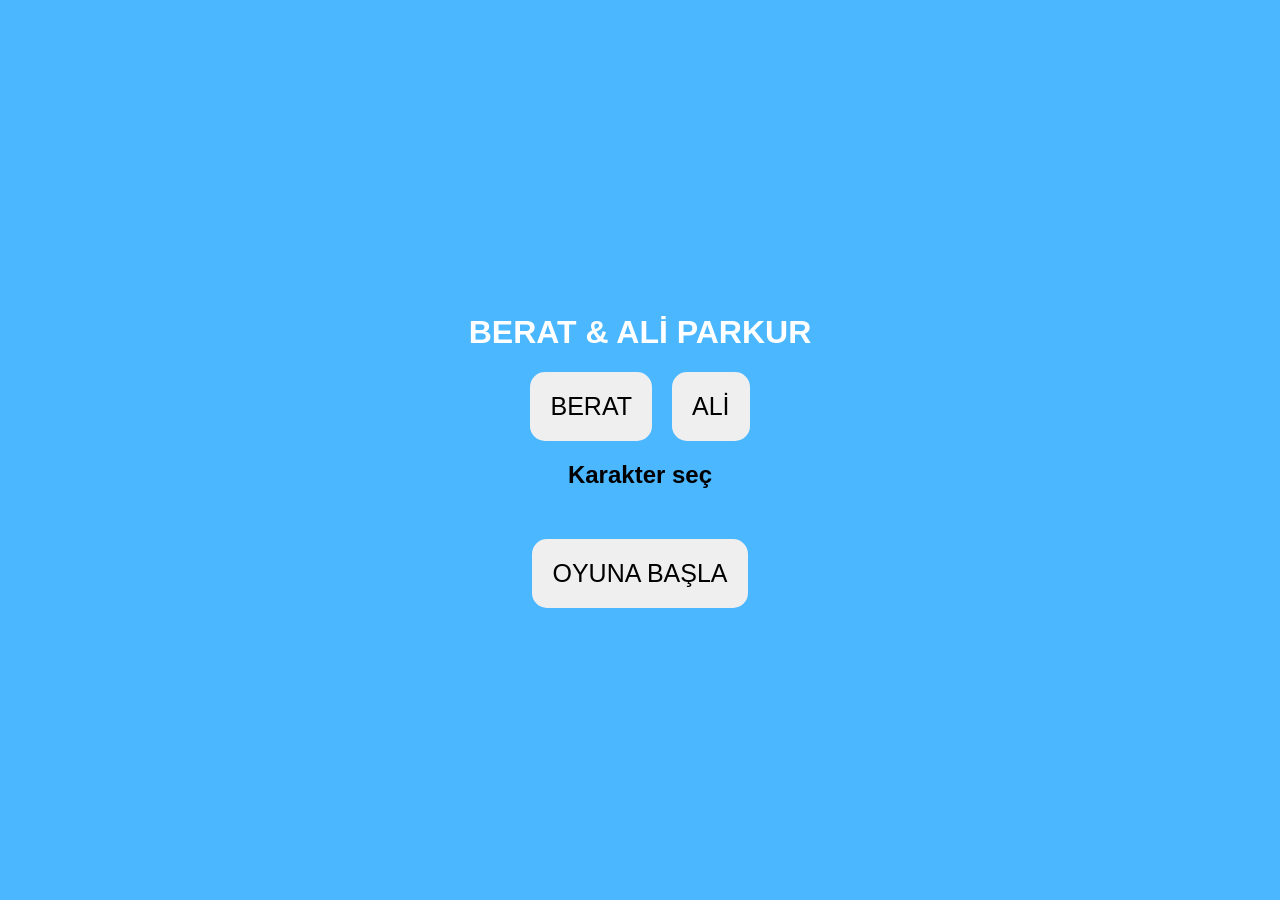
==== index.html @ 0406e9cd "Update index.html" ====
<!DOCTYPE html>
<html lang="tr">

<head>

<meta charset="UTF-8">

<meta name="viewport" content="width=device-width,initial-scale=1">

<title>Berat & Ali Parkur</title>

<link rel="stylesheet" href="style.css">

</head>

<body>

<div id="menu">

<h1>BERAT & ALİ PARKUR</h1>

<div class="secim">

<button onclick="karakterSec('Berat')">BERAT</button>

<button onclick="karakterSec('Ali')">ALİ</button>

</div>

<h2 id="yazi">Karakter seç</h2>

<button id="basla" onclick="oyunuBaslat()">

OYUNA BAŞLA

</button>

</div>

<div id="oyun">

<div id="can">❤️❤️❤️</div>

<div id="skor">0</div>

<div id="karakter"></div>

<div id="engel"></div>

<div id="zemin"></div>

<button id="ziplaBtn">

⬆️ Zıpla

</button>

</div>

<script src="script.js"></script>

</body>

</html>
---- style.css ----
body{
margin:0;
font-family:Arial;
overflow:hidden;
}

#menu{
height:100vh;
background:#4bb7ff;
display:flex;
flex-direction:column;
justify-content:center;
align-items:center;
}

#menu h1{
color:white;
}

.secim{
display:flex;
gap:20px;
}

.secim button{
padding:20px;
font-size:25px;
border:none;
border-radius:15px;
}

#basla{
margin-top:30px;
padding:20px;
font-size:25px;
border:none;
border-radius:15px;
}

#oyun{
display:none;
position:relative;
width:100vw;
height:100vh;
background:#87ceeb;
overflow:hidden;
}

#zemin{
width:100%;
height:100px;
background:green;
position:absolute;
bottom:0;
}

#karakter{
width:80px;
height:120px;
position:absolute;
bottom:100px;
left:70px;
font-size:70px;
display:flex;
justify-content:center;
align-items:center;
z-index:2;
}

#engel{
width:50px;
height:120px;
background:red;
position:absolute;
bottom:100px;
right:-100px;
}

#skor{
position:absolute;
top:20px;
left:20px;
font-size:30px;
font-weight:bold;
}

#ziplaBtn{
position:absolute;
bottom:30px;
right:30px;
padding:20px;
font-size:20px;
border:none;
border-radius:20px;
}
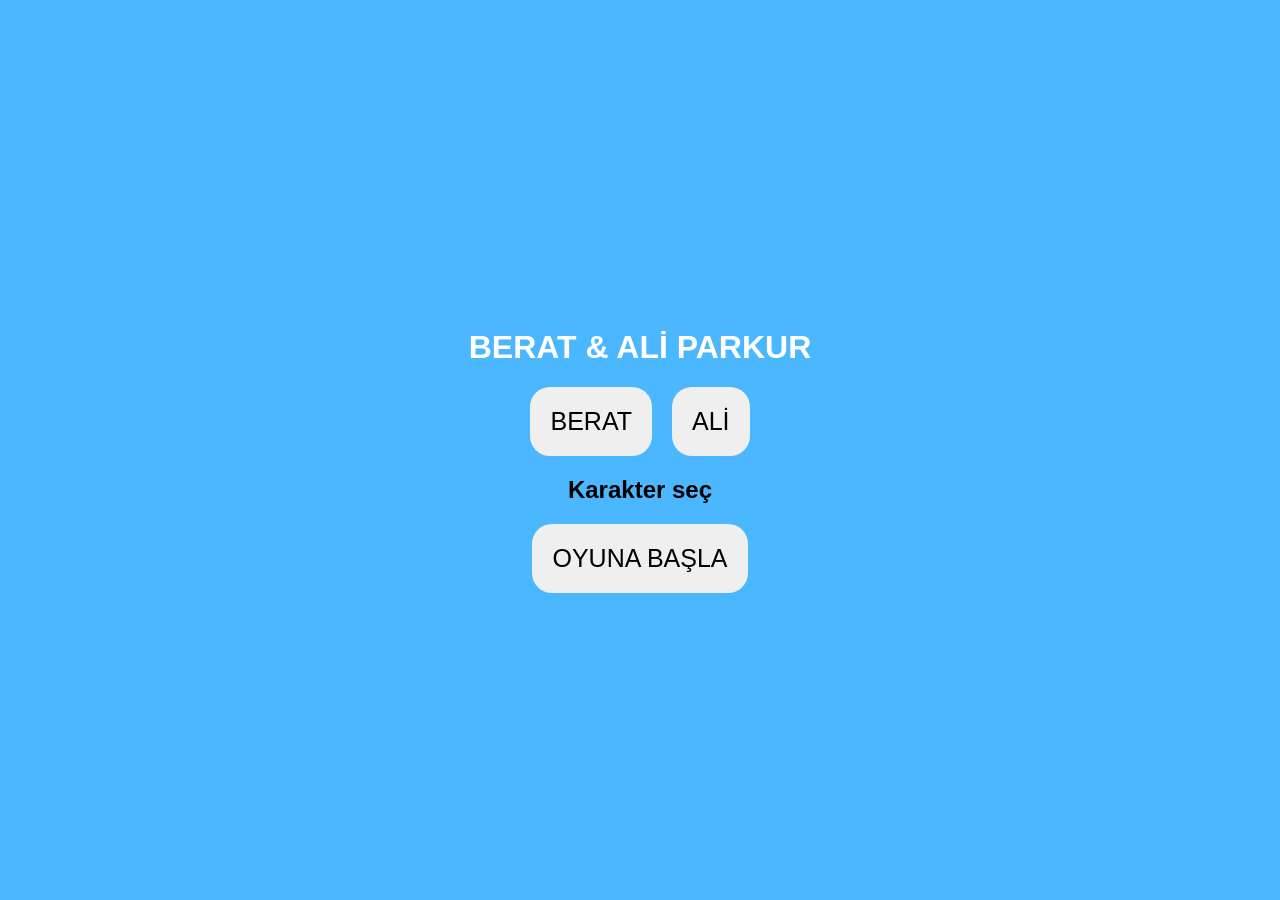
==== commit 5f1e4bb8: "Update index.html" ====
--- a/index.html
+++ b/index.html
@@ -5,7 +5,7 @@
 
 <meta charset="UTF-8">
 
-<meta name="viewport" content="width=device-width,initial-scale=1">
+<meta name="viewport" content="width=device-width, initial-scale=1">
 
 <title>Berat & Ali Parkur</title>
 
--- a/style.css
+++ b/style.css
@@ -22,19 +22,12 @@
 gap:20px;
 }
 
-.secim button{
+.secim button,
+#basla{
 padding:20px;
 font-size:25px;
 border:none;
-border-radius:15px;
-}
-
-#basla{
-margin-top:30px;
-padding:20px;
-font-size:25px;
-border:none;
-border-radius:15px;
+border-radius:20px;
 }
 
 #oyun{
@@ -58,8 +51,8 @@
 width:80px;
 height:120px;
 position:absolute;
+left:70px;
 bottom:100px;
-left:70px;
 font-size:70px;
 display:flex;
 justify-content:center;
@@ -72,22 +65,29 @@
 height:120px;
 background:red;
 position:absolute;
+right:-100px;
 bottom:100px;
-right:-100px;
 }
 
 #skor{
 position:absolute;
 top:20px;
 left:20px;
-font-size:30px;
+font-size:35px;
 font-weight:bold;
+}
+
+#can{
+position:absolute;
+top:20px;
+right:20px;
+font-size:35px;
 }
 
 #ziplaBtn{
 position:absolute;
+right:30px;
 bottom:30px;
-right:30px;
 padding:20px;
 font-size:20px;
 border:none;
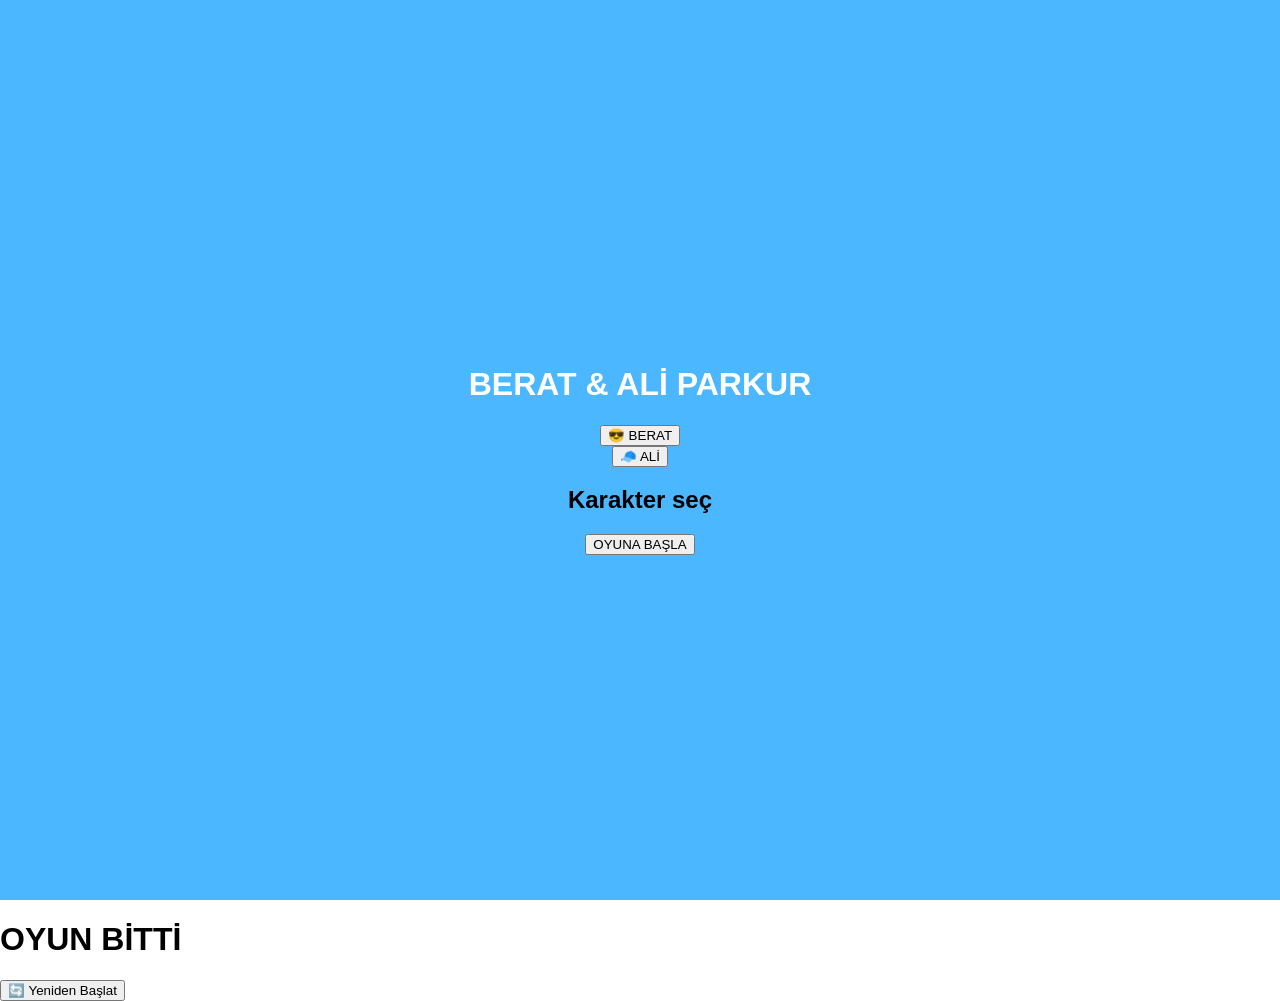
==== commit 9e1daf91: "Update index.html" ====
--- a/index.html
+++ b/index.html
@@ -19,17 +19,13 @@
 
 <h1>BERAT & ALİ PARKUR</h1>
 
-<div class="secim">
+<button onclick="karakterSec('Berat')">😎 BERAT</button>
 
-<button onclick="karakterSec('Berat')">BERAT</button>
-
-<button onclick="karakterSec('Ali')">ALİ</button>
-
-</div>
+<button onclick="karakterSec('Ali')">🧢 ALİ</button>
 
 <h2 id="yazi">Karakter seç</h2>
 
-<button id="basla" onclick="oyunuBaslat()">
+<button onclick="oyunuBaslat()">
 
 OYUNA BAŞLA
 
@@ -39,9 +35,15 @@
 
 <div id="oyun">
 
+<div id="ustBilgi">
+
 <div id="can">❤️❤️❤️</div>
 
+<div id="rekor">REKOR:0</div>
+
 <div id="skor">0</div>
+
+</div>
 
 <div id="karakter"></div>
 
@@ -55,6 +57,26 @@
 
 </button>
 
+<button id="menuBtn">
+
+🏠 Menü
+
+</button>
+
+</div>
+
+<div id="bitis">
+
+<h1>OYUN BİTTİ</h1>
+
+<h2 id="sonSkor"></h2>
+
+<button onclick="yenidenBaslat()">
+
+🔄 Yeniden Başlat
+
+</button>
+
 </div>
 
 <script src="script.js"></script>
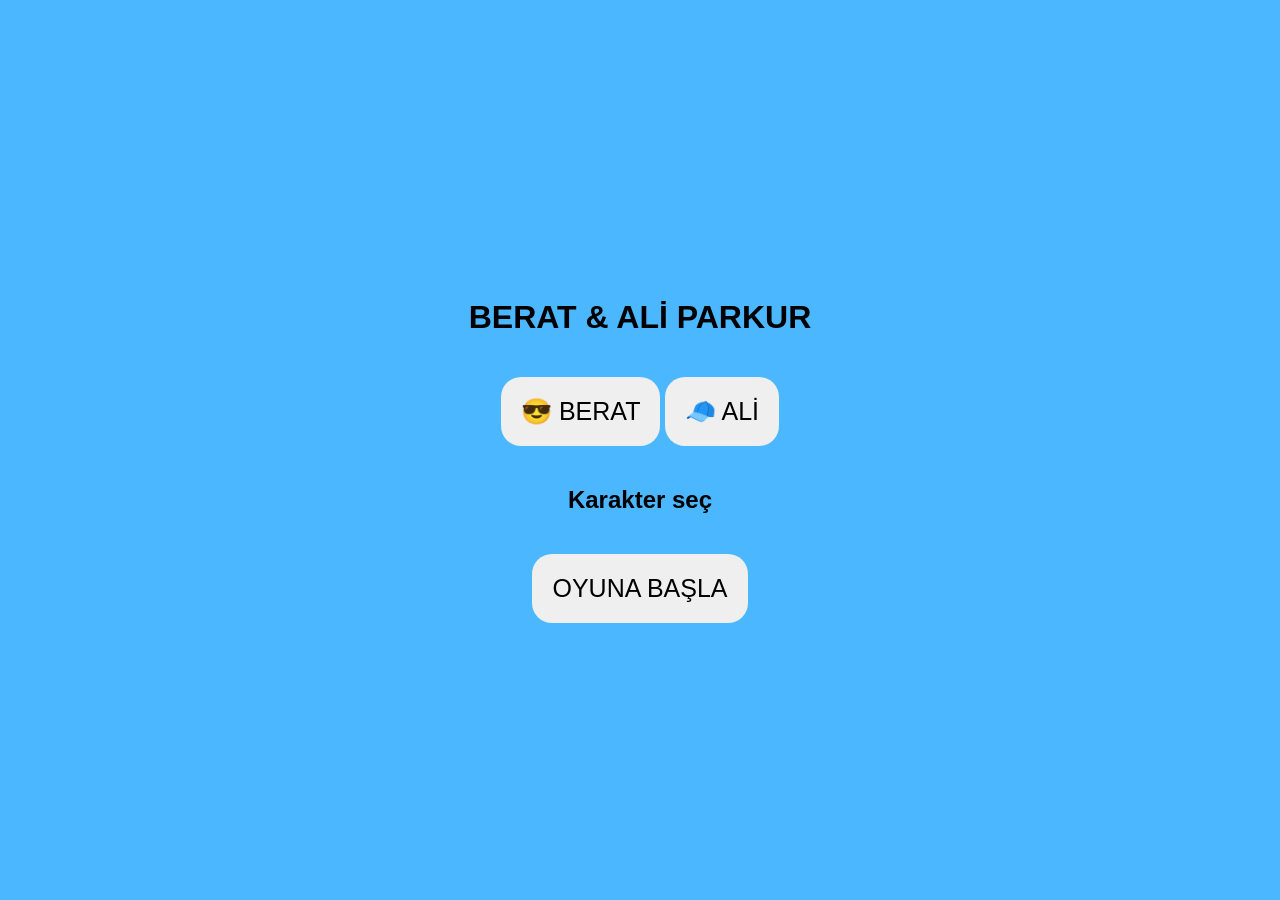
==== commit 825677ba: "Update index.html" ====
--- a/index.html
+++ b/index.html
@@ -19,11 +19,27 @@
 
 <h1>BERAT & ALİ PARKUR</h1>
 
-<button onclick="karakterSec('Berat')">😎 BERAT</button>
+<div class="secim">
 
-<button onclick="karakterSec('Ali')">🧢 ALİ</button>
+<button onclick="karakterSec('Berat')">
 
-<h2 id="yazi">Karakter seç</h2>
+😎 BERAT
+
+</button>
+
+<button onclick="karakterSec('Ali')">
+
+🧢 ALİ
+
+</button>
+
+</div>
+
+<h2 id="yazi">
+
+Karakter seç
+
+</h2>
 
 <button onclick="oyunuBaslat()">
 
@@ -35,7 +51,7 @@
 
 <div id="oyun">
 
-<div id="ustBilgi">
+<div id="ust">
 
 <div id="can">❤️❤️❤️</div>
 
--- a/style.css
+++ b/style.css
@@ -1,95 +1,155 @@
 body{
+
 margin:0;
+
 font-family:Arial;
+
 overflow:hidden;
+
 }
 
-#menu{
+#menu,#bitis{
+
 height:100vh;
+
 background:#4bb7ff;
+
 display:flex;
+
 flex-direction:column;
+
 justify-content:center;
+
 align-items:center;
+
+gap:20px;
+
 }
 
-#menu h1{
-color:white;
+#bitis{
+
+display:none;
+
 }
 
-.secim{
-display:flex;
-gap:20px;
-}
+#menu button,#bitis button{
 
-.secim button,
-#basla{
 padding:20px;
+
 font-size:25px;
+
 border:none;
+
 border-radius:20px;
+
 }
 
 #oyun{
+
 display:none;
+
 position:relative;
+
 width:100vw;
+
 height:100vh;
+
 background:#87ceeb;
+
 overflow:hidden;
+
+}
+
+#ustBilgi{
+
+display:flex;
+
+justify-content:space-between;
+
+padding:20px;
+
+font-size:25px;
+
+font-weight:bold;
+
 }
 
 #zemin{
+
 width:100%;
+
 height:100px;
+
 background:green;
+
 position:absolute;
+
 bottom:0;
+
 }
 
 #karakter{
-width:80px;
-height:120px;
+
 position:absolute;
-left:70px;
+
+left:80px;
+
 bottom:100px;
+
 font-size:70px;
-display:flex;
-justify-content:center;
-align-items:center;
+
 z-index:2;
+
 }
 
 #engel{
+
 width:50px;
+
 height:120px;
+
 background:red;
+
 position:absolute;
+
+bottom:100px;
+
 right:-100px;
-bottom:100px;
-}
 
-#skor{
-position:absolute;
-top:20px;
-left:20px;
-font-size:35px;
-font-weight:bold;
-}
-
-#can{
-position:absolute;
-top:20px;
-right:20px;
-font-size:35px;
 }
 
 #ziplaBtn{
+
 position:absolute;
+
+bottom:30px;
+
 right:30px;
+
+padding:20px;
+
+font-size:20px;
+
+border:none;
+
+border-radius:20px;
+
+}
+
+#menuBtn{
+
+position:absolute;
+
 bottom:30px;
+
+left:30px;
+
 padding:20px;
+
 font-size:20px;
+
 border:none;
+
 border-radius:20px;
+
 }
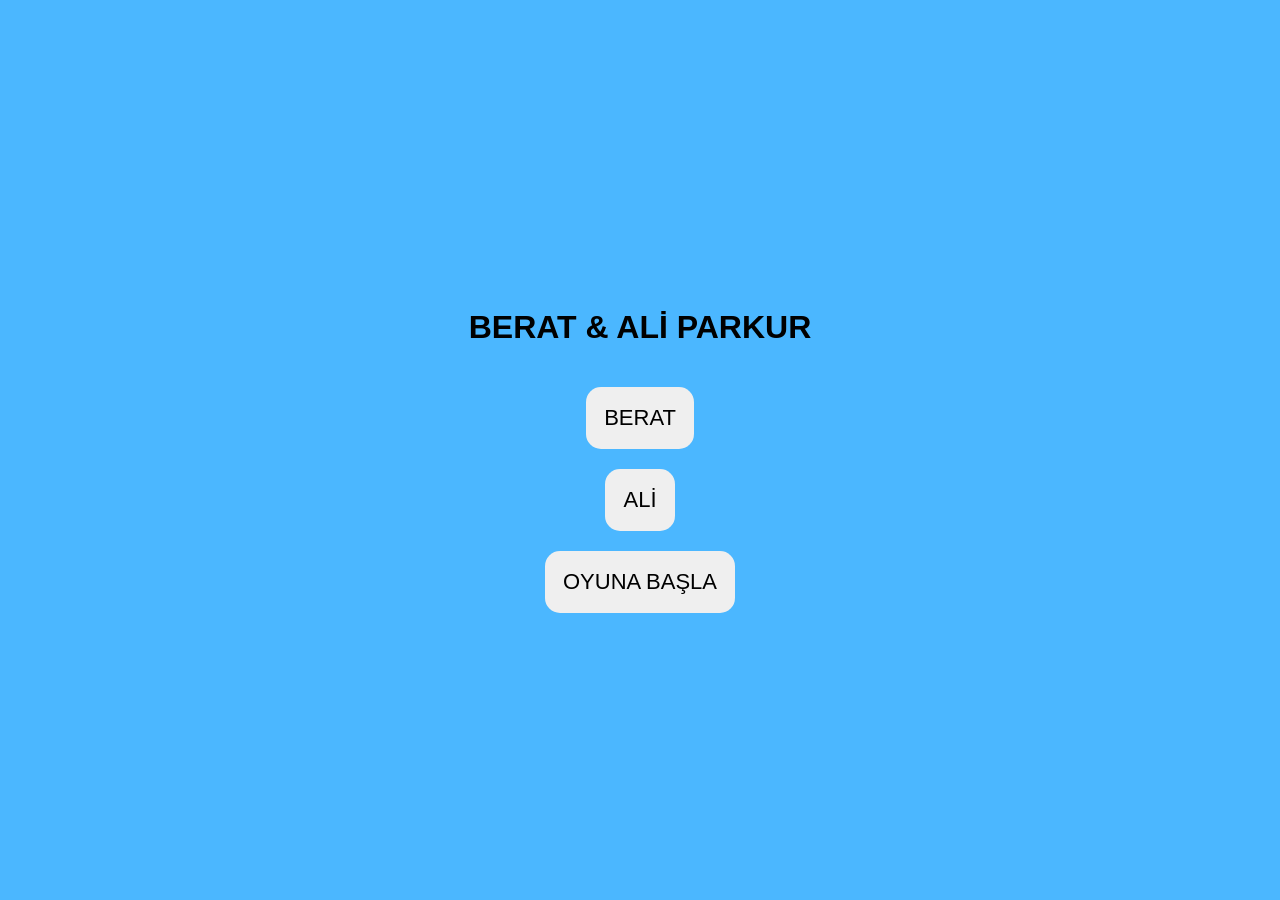
==== commit ce174f4b: "Update index.html" ====
--- a/index.html
+++ b/index.html
@@ -1,15 +1,98 @@
 <!DOCTYPE html>
 <html lang="tr">
-
 <head>
 
 <meta charset="UTF-8">
 
-<meta name="viewport" content="width=device-width, initial-scale=1">
+<meta name="viewport" content="width=device-width,initial-scale=1">
 
 <title>Berat & Ali Parkur</title>
 
-<link rel="stylesheet" href="style.css">
+<style>
+
+body{
+margin:0;
+overflow:hidden;
+font-family:Arial;
+}
+
+#menu{
+height:100vh;
+background:#4bb7ff;
+display:flex;
+flex-direction:column;
+justify-content:center;
+align-items:center;
+gap:20px;
+}
+
+#menu button{
+padding:18px;
+font-size:22px;
+border:none;
+border-radius:15px;
+}
+
+#oyun{
+display:none;
+position:relative;
+height:100vh;
+background:#87ceeb;
+}
+
+#ust{
+display:flex;
+justify-content:space-between;
+padding:15px;
+font-size:24px;
+font-weight:bold;
+}
+
+#zemin{
+position:absolute;
+bottom:0;
+height:100px;
+width:100%;
+background:green;
+}
+
+#karakter{
+position:absolute;
+left:70px;
+bottom:100px;
+font-size:70px;
+z-index:2;
+}
+
+#engel{
+position:absolute;
+bottom:100px;
+right:-100px;
+width:60px;
+height:120px;
+background:red;
+border-radius:10px;
+}
+
+#zipla{
+position:absolute;
+bottom:20px;
+right:20px;
+padding:20px;
+font-size:20px;
+}
+
+#bitis{
+display:none;
+height:100vh;
+background:#4bb7ff;
+flex-direction:column;
+justify-content:center;
+align-items:center;
+gap:20px;
+}
+
+</style>
 
 </head>
 
@@ -19,84 +102,195 @@
 
 <h1>BERAT & ALİ PARKUR</h1>
 
-<div class="secim">
-
-<button onclick="karakterSec('Berat')">
-
-😎 BERAT
+<button onclick="sec('😎')">BERAT</button>
+
+<button onclick="sec('🧢')">ALİ</button>
+
+<button onclick="baslat()">OYUNA BAŞLA</button>
+
+</div>
+
+<div id="oyun">
+
+<div id="ust">
+
+<div id="can">❤️❤️❤️</div>
+
+<div id="skor">0</div>
+
+<div id="rekor">0</div>
+
+</div>
+
+<div id="karakter"></div>
+
+<div id="engel"></div>
+
+<div id="zemin"></div>
+
+<button id="zipla">
+
+⬆️
 
 </button>
 
-<button onclick="karakterSec('Ali')">
-
-🧢 ALİ
+</div>
+
+<div id="bitis">
+
+<h1>OYUN BİTTİ</h1>
+
+<button onclick="location.reload()">
+
+🔄 Yeniden Başlat
 
 </button>
 
 </div>
 
-<h2 id="yazi">
-
-Karakter seç
-
-</h2>
-
-<button onclick="oyunuBaslat()">
-
-OYUNA BAŞLA
-
-</button>
-
-</div>
-
-<div id="oyun">
-
-<div id="ust">
-
-<div id="can">❤️❤️❤️</div>
-
-<div id="rekor">REKOR:0</div>
-
-<div id="skor">0</div>
-
-</div>
-
-<div id="karakter"></div>
-
-<div id="engel"></div>
-
-<div id="zemin"></div>
-
-<button id="ziplaBtn">
-
-⬆️ Zıpla
-
-</button>
-
-<button id="menuBtn">
-
-🏠 Menü
-
-</button>
-
-</div>
-
-<div id="bitis">
-
-<h1>OYUN BİTTİ</h1>
-
-<h2 id="sonSkor"></h2>
-
-<button onclick="yenidenBaslat()">
-
-🔄 Yeniden Başlat
-
-</button>
-
-</div>
-
-<script src="script.js"></script>
+<script>
+
+let secilen="";
+
+let skor=0;
+
+let rekor=0;
+
+let can=3;
+
+let zipliyor=false;
+
+let oyun;
+
+function sec(k){
+
+secilen=k;
+
+}
+
+function baslat(){
+
+if(secilen==""){
+
+alert("Karakter seç");
+
+return;
+
+}
+
+document.getElementById("karakter").innerHTML=secilen;
+
+document.getElementById("menu").style.display="none";
+
+document.getElementById("oyun").style.display="block";
+
+oyunuCalistir();
+
+}
+
+function oyunuCalistir(){
+
+let engel=document.getElementById("engel");
+
+let karakter=document.getElementById("karakter");
+
+let konum=-100;
+
+oyun=setInterval(()=>{
+
+konum+=10;
+
+engel.style.right=konum+"px";
+
+if(konum>window.innerWidth){
+
+konum=-100;
+
+skor++;
+
+document.getElementById("skor").innerText=skor;
+
+if(skor>rekor){
+
+rekor=skor;
+
+document.getElementById("rekor").innerText=rekor;
+
+}
+
+}
+
+let karakterAlt=parseInt(karakter.style.bottom)||100;
+
+let engelX=window.innerWidth-konum;
+
+if(
+
+engelX<150 &&
+
+engelX>60 &&
+
+karakterAlt<180
+
+){
+
+can--;
+
+konum=-100;
+
+if(can==2){
+
+document.getElementById("can").innerText="❤️❤️";
+
+}
+
+if(can==1){
+
+document.getElementById("can").innerText="❤️";
+
+}
+
+if(can==0){
+
+clearInterval(oyun);
+
+document.getElementById("oyun").style.display="none";
+
+document.getElementById("bitis").style.display="flex";
+
+}
+
+}
+
+},20);
+
+}
+
+document.getElementById("zipla").onclick=function(){
+
+if(zipliyor){
+
+return;
+
+}
+
+zipliyor=true;
+
+let karakter=document.getElementById("karakter");
+
+karakter.style.bottom="260px";
+
+setTimeout(()=>{
+
+karakter.style.bottom="100px";
+
+zipliyor=false;
+
+},500);
+
+}
+
+</script>
 
 </body>
-
 </html>
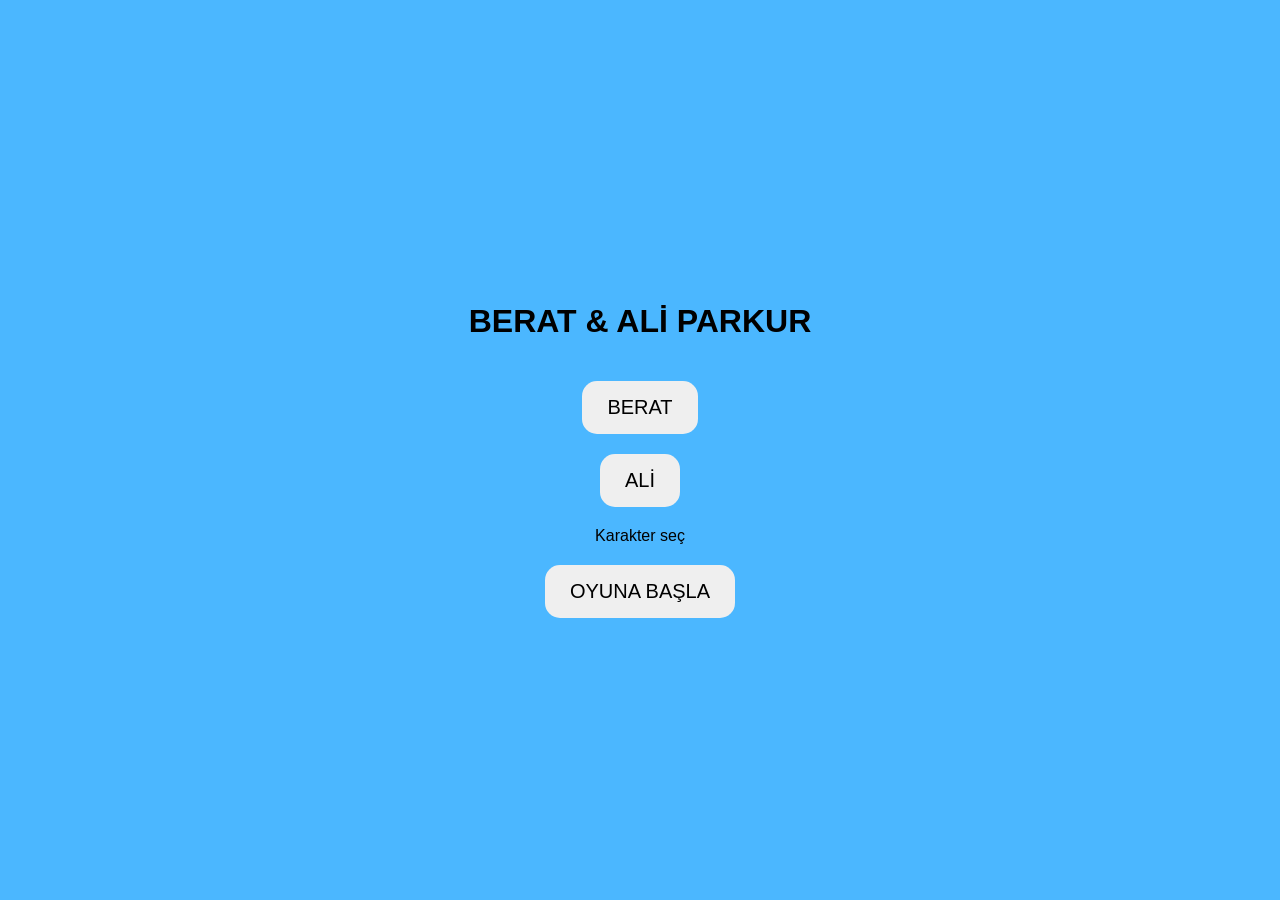
==== commit 57652dfc: "Update index.html" ====
--- a/index.html
+++ b/index.html
@@ -4,7 +4,7 @@
 
 <meta charset="UTF-8">
 
-<meta name="viewport" content="width=device-width,initial-scale=1">
+<meta name="viewport" content="width=device-width, initial-scale=1">
 
 <title>Berat & Ali Parkur</title>
 
@@ -12,8 +12,8 @@
 
 body{
 margin:0;
+font-family:Arial,sans-serif;
 overflow:hidden;
-font-family:Arial;
 }
 
 #menu{
@@ -27,8 +27,8 @@
 }
 
 #menu button{
-padding:18px;
-font-size:22px;
+padding:15px 25px;
+font-size:20px;
 border:none;
 border-radius:15px;
 }
@@ -38,6 +38,7 @@
 position:relative;
 height:100vh;
 background:#87ceeb;
+overflow:hidden;
 }
 
 #ust{
@@ -61,13 +62,13 @@
 left:70px;
 bottom:100px;
 font-size:70px;
-z-index:2;
+z-index:5;
 }
 
 #engel{
 position:absolute;
+right:-100px;
 bottom:100px;
-right:-100px;
 width:60px;
 height:120px;
 background:red;
@@ -78,8 +79,10 @@
 position:absolute;
 bottom:20px;
 right:20px;
-padding:20px;
+padding:18px;
 font-size:20px;
+border:none;
+border-radius:15px;
 }
 
 #bitis{
@@ -92,6 +95,11 @@
 gap:20px;
 }
 
+#bitis button{
+padding:18px;
+font-size:20px;
+}
+
 </style>
 
 </head>
@@ -102,11 +110,29 @@
 
 <h1>BERAT & ALİ PARKUR</h1>
 
-<button onclick="sec('😎')">BERAT</button>
-
-<button onclick="sec('🧢')">ALİ</button>
-
-<button onclick="baslat()">OYUNA BAŞLA</button>
+<button onclick="karakterSec('😎')">
+
+BERAT
+
+</button>
+
+<button onclick="karakterSec('🧢')">
+
+ALİ
+
+</button>
+
+<div id="secili">
+
+Karakter seç
+
+</div>
+
+<button onclick="oyunuBaslat()">
+
+OYUNA BAŞLA
+
+</button>
 
 </div>
 
@@ -114,11 +140,23 @@
 
 <div id="ust">
 
-<div id="can">❤️❤️❤️</div>
-
-<div id="skor">0</div>
-
-<div id="rekor">0</div>
+<div id="can">
+
+❤️❤️❤️
+
+</div>
+
+<div id="skor">
+
+0
+
+</div>
+
+<div id="rekor">
+
+0
+
+</div>
 
 </div>
 
@@ -130,7 +168,7 @@
 
 <button id="zipla">
 
-⬆️
+⬆️ Zıpla
 
 </button>
 
@@ -138,7 +176,13 @@
 
 <div id="bitis">
 
-<h1>OYUN BİTTİ</h1>
+<h1>
+
+OYUN BİTTİ
+
+</h1>
+
+<div id="sonSkor"></div>
 
 <button onclick="location.reload()">
 
@@ -151,26 +195,23 @@
 <script>
 
 let secilen="";
-
 let skor=0;
-
 let rekor=0;
-
 let can=3;
-
 let zipliyor=false;
-
-let oyun;
-
-function sec(k){
+let oyun=null;
+
+function karakterSec(k){
 
 secilen=k;
 
-}
-
-function baslat(){
-
-if(secilen==""){
+document.getElementById("secili").innerText="Seçildi";
+
+}
+
+function oyunuBaslat(){
+
+if(secilen===""){
 
 alert("Karakter seç");
 
@@ -184,6 +225,12 @@
 
 document.getElementById("oyun").style.display="block";
 
+if(oyun){
+
+clearInterval(oyun);
+
+}
+
 oyunuCalistir();
 
 }
@@ -198,7 +245,7 @@
 
 oyun=setInterval(()=>{
 
-konum+=10;
+konum+=8;
 
 engel.style.right=konum+"px";
 
@@ -226,9 +273,9 @@
 
 if(
 
-engelX<150 &&
-
-engelX>60 &&
+engelX<140 &&
+
+engelX>50 &&
 
 karakterAlt<180
 
@@ -238,19 +285,19 @@
 
 konum=-100;
 
-if(can==2){
+if(can===2){
 
 document.getElementById("can").innerText="❤️❤️";
 
 }
 
-if(can==1){
+if(can===1){
 
 document.getElementById("can").innerText="❤️";
 
 }
 
-if(can==0){
+if(can===0){
 
 clearInterval(oyun);
 
@@ -258,6 +305,8 @@
 
 document.getElementById("bitis").style.display="flex";
 
+document.getElementById("sonSkor").innerText="Skor: "+skor;
+
 }
 
 }
@@ -293,4 +342,5 @@
 </script>
 
 </body>
+
 </html>
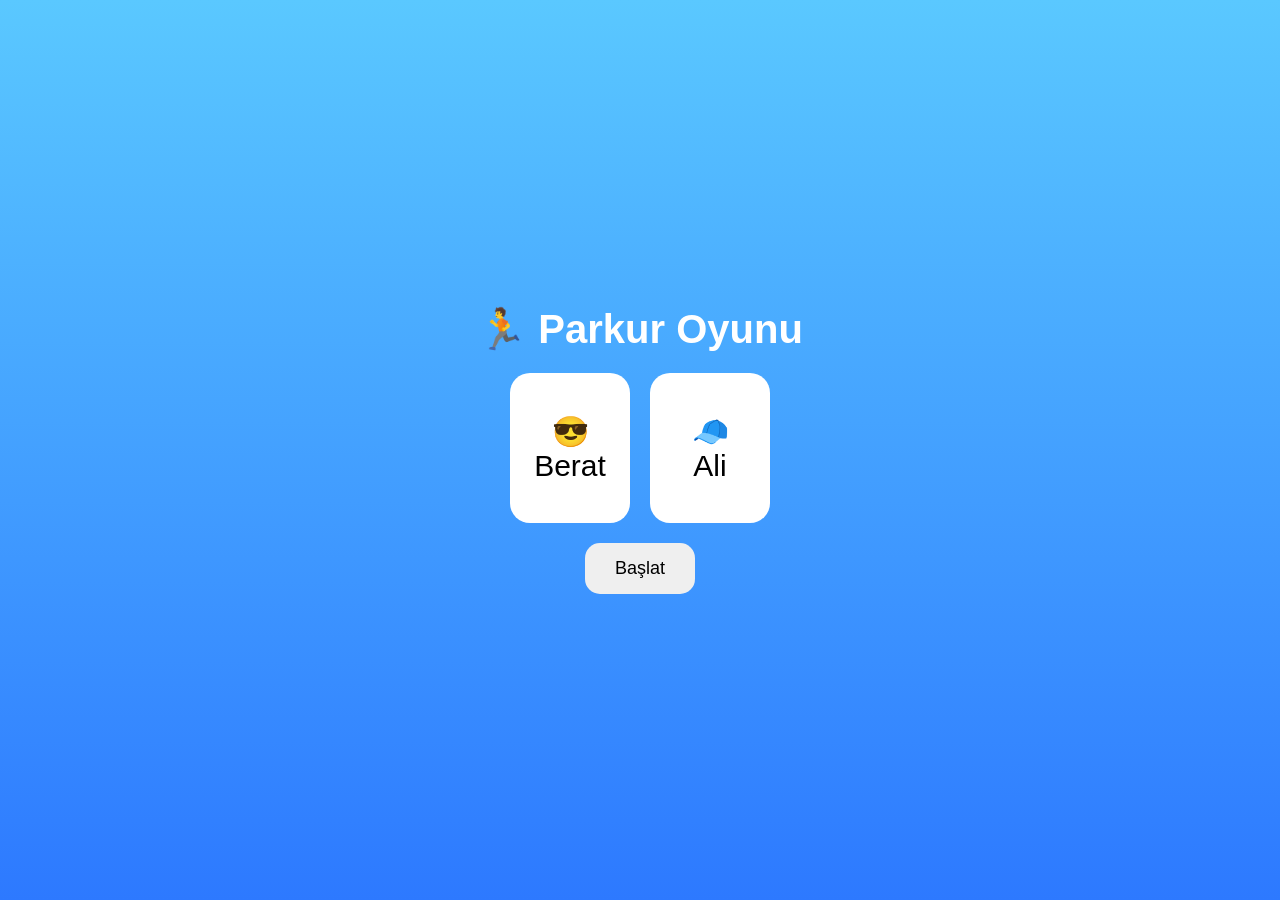
==== commit 5c3dc62f: "Update index.html" ====
--- a/index.html
+++ b/index.html
@@ -4,310 +4,700 @@
 
 <meta charset="UTF-8">
 
-<meta name="viewport" content="width=device-width, initial-scale=1">
-
-<title>Berat & Ali Parkur</title>
+<meta name="viewport" content="width=device-width,initial-scale=1.0">
+
+<title>Berat & Ali Parkur Oyunu</title>
 
 <style>
 
+*{
+margin:0;
+padding:0;
+box-sizing:border-box;
+font-family:Arial,sans-serif;
+}
+
 body{
-margin:0;
-font-family:Arial,sans-serif;
 overflow:hidden;
+background:#67c5ff;
+touch-action:none;
+}
+
+#gameContainer{
+width:100vw;
+height:100vh;
+position:relative;
+overflow:hidden;
 }
 
 #menu{
-height:100vh;
-background:#4bb7ff;
+position:absolute;
+top:0;
+left:0;
+width:100%;
+height:100%;
 display:flex;
 flex-direction:column;
 justify-content:center;
 align-items:center;
 gap:20px;
-}
-
-#menu button{
-padding:15px 25px;
-font-size:20px;
-border:none;
-border-radius:15px;
-}
-
-#oyun{
-display:none;
-position:relative;
-height:100vh;
-background:#87ceeb;
-overflow:hidden;
-}
-
-#ust{
+background:linear-gradient(180deg,#5ac8ff,#2d79ff);
+z-index:100;
+}
+
+#menu h1{
+font-size:40px;
+color:white;
+}
+
+.characterBox{
 display:flex;
-justify-content:space-between;
-padding:15px;
-font-size:24px;
-font-weight:bold;
-}
-
-#zemin{
-position:absolute;
-bottom:0;
-height:100px;
-width:100%;
-background:green;
-}
-
-#karakter{
-position:absolute;
-left:70px;
-bottom:100px;
-font-size:70px;
-z-index:5;
-}
-
-#engel{
-position:absolute;
-right:-100px;
-bottom:100px;
-width:60px;
-height:120px;
-background:red;
-border-radius:10px;
-}
-
-#zipla{
-position:absolute;
-bottom:20px;
-right:20px;
-padding:18px;
-font-size:20px;
-border:none;
-border-radius:15px;
-}
-
-#bitis{
-display:none;
-height:100vh;
-background:#4bb7ff;
+gap:20px;
+}
+
+.character{
+width:120px;
+height:150px;
+background:white;
+border-radius:20px;
+display:flex;
 flex-direction:column;
 justify-content:center;
 align-items:center;
-gap:20px;
-}
-
-#bitis button{
-padding:18px;
-font-size:20px;
+font-size:30px;
+cursor:pointer;
+}
+
+.character.selected{
+border:6px solid gold;
+}
+
+button{
+border:none;
+padding:15px 30px;
+font-size:18px;
+border-radius:15px;
+cursor:pointer;
+}
+
+#hud{
+position:absolute;
+top:10px;
+left:10px;
+z-index:10;
+display:none;
+gap:15px;
+flex-wrap:wrap;
+}
+
+.hudBox{
+background:rgba(255,255,255,.85);
+padding:10px 15px;
+border-radius:15px;
+font-size:18px;
+}
+
+#nightBtn{
+position:absolute;
+top:10px;
+right:10px;
+z-index:10;
+display:none;
+}
+
+#restartBtn{
+position:absolute;
+bottom:20px;
+right:20px;
+z-index:10;
+display:none;
+}
+
+#game{
+width:100%;
+height:100%;
+position:relative;
+overflow:hidden;
+}
+
+#sky{
+position:absolute;
+width:100%;
+height:100%;
+background:#7ed8ff;
+transition:.4s;
+}
+
+#player{
+width:70px;
+height:90px;
+position:absolute;
+bottom:110px;
+left:80px;
+border-radius:20px;
+display:none;
+justify-content:center;
+align-items:center;
+font-size:45px;
+z-index:5;
+}
+
+.ground{
+position:absolute;
+bottom:0;
+width:100%;
+height:100px;
+background:#3fb64f;
+}
+
+.obstacle{
+position:absolute;
+bottom:100px;
+width:50px;
+height:50px;
+font-size:45px;
+}
+
+.coin{
+position:absolute;
+bottom:200px;
+font-size:35px;
+}
+
+.tree{
+position:absolute;
+bottom:100px;
+font-size:70px;
+}
+
+.cloud{
+position:absolute;
+top:50px;
+font-size:60px;
+}
+
+#finish{
+position:absolute;
+bottom:100px;
+font-size:80px;
+display:none;
+}
+
+#controls{
+position:absolute;
+bottom:20px;
+left:20px;
+display:none;
+z-index:10;
+}
+
+#jumpBtn{
+width:90px;
+height:90px;
+border-radius:50%;
+font-size:30px;
+}
+
+.gameOver{
+position:absolute;
+top:50%;
+left:50%;
+transform:translate(-50%,-50%);
+background:white;
+padding:30px;
+border-radius:20px;
+display:none;
+z-index:20;
+text-align:center;
 }
 
 </style>
-
 </head>
 
 <body>
 
+<div id="gameContainer">
+
 <div id="menu">
 
-<h1>BERAT & ALİ PARKUR</h1>
-
-<button onclick="karakterSec('😎')">
-
-BERAT
+<h1>🏃 Parkur Oyunu</h1>
+
+<div class="characterBox">
+
+<div class="character" onclick="selectCharacter('😎')">
+
+😎
+
+<p>Berat</p>
+
+</div>
+
+<div class="character" onclick="selectCharacter('🧢')">
+
+🧢
+
+<p>Ali</p>
+
+</div>
+
+</div>
+
+<button onclick="startGame()">
+
+Başlat
 
 </button>
 
-<button onclick="karakterSec('🧢')">
-
-ALİ
+</div>
+
+<div id="hud">
+
+<div class="hudBox" id="life">❤️❤️❤️</div>
+
+<div class="hudBox" id="score">🏁 0</div>
+
+<div class="hudBox" id="coinCount">🪙 0</div>
+
+</div>
+
+<button id="nightBtn" onclick="toggleNight()">
+
+🌙
 
 </button>
 
-<div id="secili">
-
-Karakter seç
-
-</div>
-
-<button onclick="oyunuBaslat()">
-
-OYUNA BAŞLA
+<button id="restartBtn" onclick="location.reload()">
+
+🔄
 
 </button>
 
-</div>
-
-<div id="oyun">
-
-<div id="ust">
-
-<div id="can">
-
-❤️❤️❤️
-
-</div>
-
-<div id="skor">
-
-0
-
-</div>
-
-<div id="rekor">
-
-0
-
-</div>
-
-</div>
-
-<div id="karakter"></div>
-
-<div id="engel"></div>
-
-<div id="zemin"></div>
-
-<button id="zipla">
-
-⬆️ Zıpla
+<div id="game">
+
+<div id="sky"></div>
+
+<div class="ground"></div>
+
+<div id="player"></div>
+
+<div id="finish">🏁</div>
+
+</div>
+
+<div id="controls">
+
+<button id="jumpBtn">
+
+⬆️
 
 </button>
 
 </div>
 
-<div id="bitis">
-
-<h1>
-
-OYUN BİTTİ
-
-</h1>
-
-<div id="sonSkor"></div>
+<div class="gameOver" id="gameOver">
+
+<h2>Bitti</h2>
+
+<p id="finalScore"></p>
 
 <button onclick="location.reload()">
 
-🔄 Yeniden Başlat
+Tekrar Oyna
 
 </button>
 
 </div>
 
+</div>
+
 <script>
 
-let secilen="";
-let skor=0;
-let rekor=0;
-let can=3;
-let zipliyor=false;
-let oyun=null;
-
-function karakterSec(k){
-
-secilen=k;
-
-document.getElementById("secili").innerText="Seçildi";
-
-}
-
-function oyunuBaslat(){
-
-if(secilen===""){
-
-alert("Karakter seç");
+let selectedCharacter="";
+
+let player=document.getElementById("player");
+
+let game=document.getElementById("game");
+
+let score=0;
+
+let coins=0;
+
+let lives=3;
+
+let gameRunning=false;
+
+let jumping=false;
+
+let position=110;
+
+let night=false;
+
+let speed=6;
+
+function selectCharacter(icon){
+
+selectedCharacter=icon;
+
+document.querySelectorAll(".character")
+.forEach(c=>c.classList.remove("selected"));
+
+event.currentTarget.classList.add("selected");
+
+}
+
+function startGame(){
+
+if(selectedCharacter=="") return;
+
+document.getElementById("menu").style.display="none";
+
+document.getElementById("hud").style.display="flex";
+
+document.getElementById("nightBtn").style.display="block";
+
+document.getElementById("restartBtn").style.display="block";
+
+document.getElementById("controls").style.display="block";
+
+player.style.display="flex";
+
+player.innerHTML=selectedCharacter;
+
+gameRunning=true;
+
+spawnLoop();
+
+gameLoop();
+
+}
+
+function jump(){
+
+if(jumping) return;
+
+jumping=true;
+
+let audio=new Audio(
+'[data-uri]'
+);
+
+audio.play();
+
+let up=setInterval(()=>{
+
+position+=10;
+
+player.style.bottom=position+"px";
+
+if(position>=250){
+
+clearInterval(up);
+
+let down=setInterval(()=>{
+
+position-=10;
+
+player.style.bottom=position+"px";
+
+if(position<=110){
+
+position=110;
+
+jumping=false;
+
+clearInterval(down);
+
+}
+
+},20);
+
+}
+
+},20);
+
+}
+
+document.getElementById("jumpBtn")
+.addEventListener("click",jump);
+
+document.addEventListener("keydown",e=>{
+
+if(e.code=="Space") jump();
+
+});
+
+function toggleNight(){
+
+night=!night;
+
+document.getElementById("sky")
+.style.background=
+
+night
+
+?
+
+"#101820"
+
+:
+
+"#7ed8ff";
+
+}
+function updateHud(){
+
+document.getElementById("score")
+.innerHTML="🏁 "+score;
+
+document.getElementById("coinCount")
+.innerHTML="🪙 "+coins;
+
+let hearts="";
+
+for(let i=0;i<lives;i++){
+
+hearts+="❤️";
+
+}
+
+document.getElementById("life")
+.innerHTML=hearts;
+
+}
+
+function loseLife(){
+
+if(!gameRunning) return;
+
+lives--;
+
+updateHud();
+
+if(lives<=0){
+
+gameOver();
+
+}
+
+}
+
+function gameOver(){
+
+gameRunning=false;
+
+document.getElementById("gameOver")
+.style.display="block";
+
+document.getElementById("finalScore")
+.innerHTML=
+
+"Skor: "+score+
+
+"<br>Coin: "+coins;
+
+}
+
+function gameWin(){
+
+gameRunning=false;
+
+document.getElementById("gameOver")
+.style.display="block";
+
+document.getElementById("finalScore")
+.innerHTML=
+
+"🎉 Kazandın"
+
++"<br>Coin: "+coins;
+
+}
+
+function spawnObstacle(){
+
+if(!gameRunning) return;
+
+let rock=document.createElement("div");
+
+rock.className="obstacle";
+
+rock.innerHTML="🪨";
+
+rock.style.left="100vw";
+
+game.appendChild(rock);
+
+moveObject(rock,true);
+
+}
+
+function spawnCoin(){
+
+if(!gameRunning) return;
+
+let coin=document.createElement("div");
+
+coin.className="coin";
+
+coin.innerHTML="🪙";
+
+coin.style.left="100vw";
+
+coin.style.bottom=
+
+(150+Math.random()*150)
+
++"px";
+
+game.appendChild(coin);
+
+moveObject(coin,false);
+
+}
+
+function spawnTree(){
+
+if(!gameRunning) return;
+
+let tree=document.createElement("div");
+
+tree.className="tree";
+
+tree.innerHTML="🌳";
+
+tree.style.left="100vw";
+
+game.appendChild(tree);
+
+moveDecoration(tree);
+
+}
+
+function spawnCloud(){
+
+if(!gameRunning) return;
+
+let cloud=document.createElement("div");
+
+cloud.className="cloud";
+
+cloud.innerHTML="☁️";
+
+cloud.style.left="100vw";
+
+cloud.style.top=
+
+(20+Math.random()*120)
+
++"px";
+
+game.appendChild(cloud);
+
+moveDecoration(cloud);
+
+}
+
+function moveDecoration(el){
+
+let left=window.innerWidth;
+
+let move=setInterval(()=>{
+
+if(!gameRunning){
+
+clearInterval(move);
 
 return;
 
 }
 
-document.getElementById("karakter").innerHTML=secilen;
-
-document.getElementById("menu").style.display="none";
-
-document.getElementById("oyun").style.display="block";
-
-if(oyun){
-
-clearInterval(oyun);
-
-}
-
-oyunuCalistir();
-
-}
-
-function oyunuCalistir(){
-
-let engel=document.getElementById("engel");
-
-let karakter=document.getElementById("karakter");
-
-let konum=-100;
-
-oyun=setInterval(()=>{
-
-konum+=8;
-
-engel.style.right=konum+"px";
-
-if(konum>window.innerWidth){
-
-konum=-100;
-
-skor++;
-
-document.getElementById("skor").innerText=skor;
-
-if(skor>rekor){
-
-rekor=skor;
-
-document.getElementById("rekor").innerText=rekor;
-
-}
-
-}
-
-let karakterAlt=parseInt(karakter.style.bottom)||100;
-
-let engelX=window.innerWidth-konum;
+left-=2;
+
+el.style.left=left+"px";
+
+if(left<-150){
+
+el.remove();
+
+clearInterval(move);
+
+}
+
+},20);
+
+}
+
+function moveObject(el,isObstacle){
+
+let left=window.innerWidth;
+
+let move=setInterval(()=>{
+
+if(!gameRunning){
+
+clearInterval(move);
+
+return;
+
+}
+
+left-=speed;
+
+el.style.left=left+"px";
+
+let playerRect=
+
+player.getBoundingClientRect();
+
+let objRect=
+
+el.getBoundingClientRect();
 
 if(
 
-engelX<140 &&
-
-engelX>50 &&
-
-karakterAlt<180
+playerRect.left<objRect.right &&
+
+playerRect.right>objRect.left &&
+
+playerRect.top<objRect.bottom &&
+
+playerRect.bottom>objRect.top
 
 ){
 
-can--;
-
-konum=-100;
-
-if(can===2){
-
-document.getElementById("can").innerText="❤️❤️";
-
-}
-
-if(can===1){
-
-document.getElementById("can").innerText="❤️";
-
-}
-
-if(can===0){
-
-clearInterval(oyun);
-
-document.getElementById("oyun").style.display="none";
-
-document.getElementById("bitis").style.display="flex";
-
-document.getElementById("sonSkor").innerText="Skor: "+skor;
-
-}
+if(isObstacle){
+
+loseLife();
+
+el.remove();
+
+clearInterval(move);
+
+return;
+
+}
+
+else{
+
+coins++;
+
+el.remove();
+
+clearInterval(move);
+
+updateHud();
+
+return;
+
+}
+
+}
+
+if(left<-100){
+
+el.remove();
+
+clearInterval(move);
 
 }
 
@@ -315,29 +705,83 @@
 
 }
 
-document.getElementById("zipla").onclick=function(){
-
-if(zipliyor){
+function spawnLoop(){
+
+setInterval(()=>{
+
+if(!gameRunning) return;
+
+spawnObstacle();
+
+},1800);
+
+setInterval(()=>{
+
+if(!gameRunning) return;
+
+spawnCoin();
+
+},1400);
+
+setInterval(()=>{
+
+if(!gameRunning) return;
+
+spawnTree();
+
+},2500);
+
+setInterval(()=>{
+
+if(!gameRunning) return;
+
+spawnCloud();
+
+},3500);
+
+}
+
+function gameLoop(){
+
+let loop=setInterval(()=>{
+
+if(!gameRunning){
+
+clearInterval(loop);
 
 return;
 
 }
 
-zipliyor=true;
-
-let karakter=document.getElementById("karakter");
-
-karakter.style.bottom="260px";
-
-setTimeout(()=>{
-
-karakter.style.bottom="100px";
-
-zipliyor=false;
-
-},500);
-
-}
+score++;
+
+updateHud();
+
+if(score>=100){
+
+let finish=
+
+document.getElementById("finish");
+
+finish.style.display="block";
+
+finish.style.left="80%";
+
+gameWin();
+
+}
+
+if(score%20==0){
+
+speed+=0.4;
+
+}
+
+},300);
+
+}
+
+updateHud();
 
 </script>
 
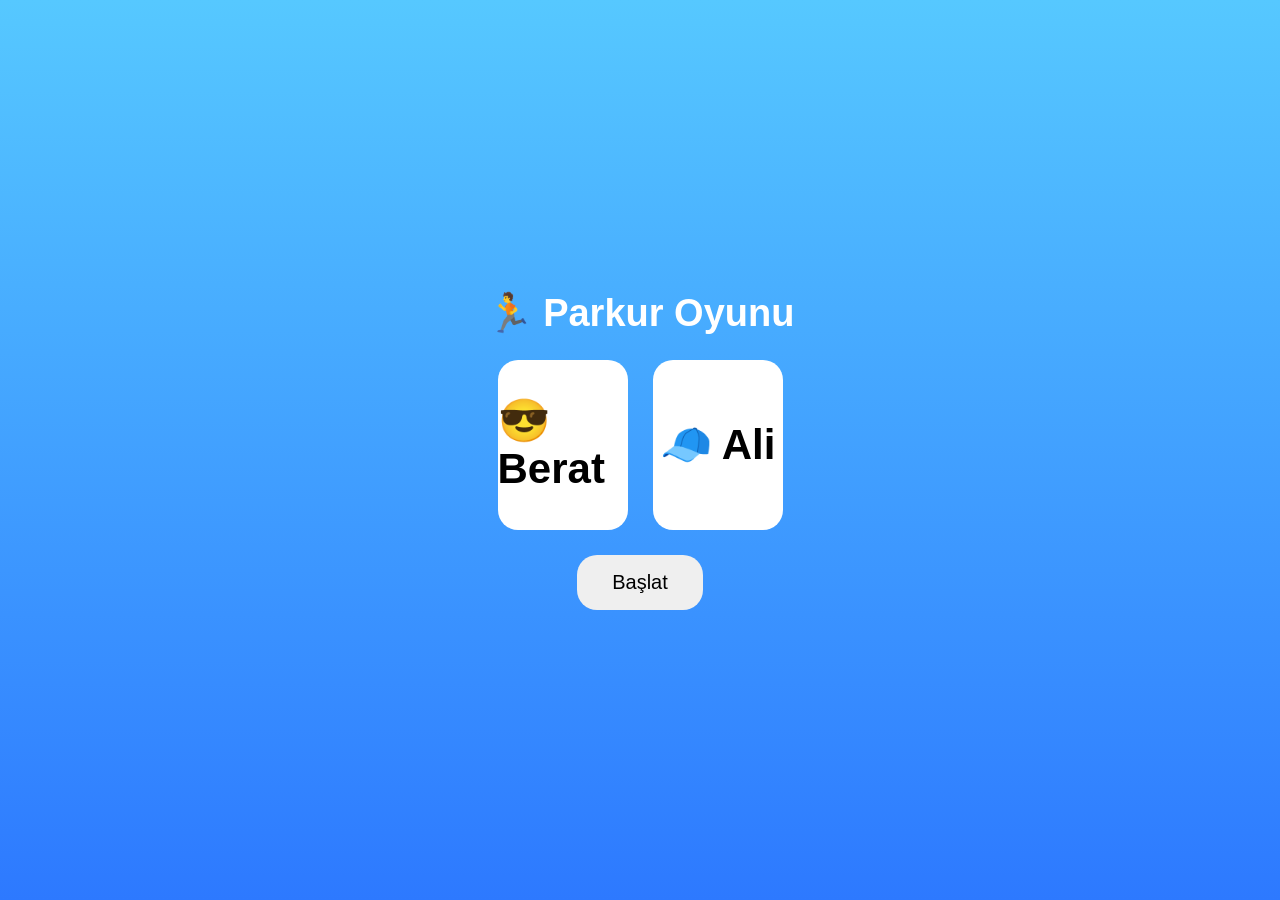
==== commit 1a6a3de1: "Update index.html" ====
--- a/index.html
+++ b/index.html
@@ -1,5 +1,6 @@
 <!DOCTYPE html>
 <html lang="tr">
+
 <head>
 
 <meta charset="UTF-8">
@@ -19,122 +20,122 @@
 
 body{
 overflow:hidden;
-background:#67c5ff;
+background:#6dcfff;
 touch-action:none;
 }
 
-#gameContainer{
-width:100vw;
-height:100vh;
-position:relative;
-overflow:hidden;
-}
-
 #menu{
-position:absolute;
-top:0;
-left:0;
+position:fixed;
 width:100%;
 height:100%;
 display:flex;
 flex-direction:column;
 justify-content:center;
 align-items:center;
-gap:20px;
-background:linear-gradient(180deg,#5ac8ff,#2d79ff);
+gap:25px;
+background:linear-gradient(180deg,#56c8ff,#2d79ff);
 z-index:100;
 }
 
 #menu h1{
-font-size:40px;
 color:white;
-}
-
-.characterBox{
+font-size:38px;
+}
+
+.characterArea{
 display:flex;
-gap:20px;
+gap:25px;
 }
 
 .character{
-width:120px;
-height:150px;
+width:130px;
+height:170px;
 background:white;
 border-radius:20px;
 display:flex;
 flex-direction:column;
 justify-content:center;
 align-items:center;
-font-size:30px;
+font-size:42px;
 cursor:pointer;
-}
-
-.character.selected{
-border:6px solid gold;
-}
-
-button{
+font-weight:bold;
+}
+
+.selected{
+border:5px solid gold;
+}
+
+#menu button{
+padding:16px 35px;
+font-size:20px;
 border:none;
-padding:15px 30px;
-font-size:18px;
-border-radius:15px;
-cursor:pointer;
+border-radius:20px;
 }
 
 #hud{
-position:absolute;
+position:fixed;
 top:10px;
 left:10px;
-z-index:10;
 display:none;
-gap:15px;
+gap:10px;
 flex-wrap:wrap;
-}
-
-.hudBox{
-background:rgba(255,255,255,.85);
+z-index:20;
+}
+
+.box{
+background:white;
 padding:10px 15px;
 border-radius:15px;
 font-size:18px;
 }
 
 #nightBtn{
-position:absolute;
+position:fixed;
 top:10px;
 right:10px;
-z-index:10;
+width:60px;
+height:60px;
+font-size:25px;
+border:none;
+border-radius:50%;
 display:none;
+z-index:20;
 }
 
 #restartBtn{
-position:absolute;
-bottom:20px;
-right:20px;
-z-index:10;
+position:fixed;
+top:80px;
+right:10px;
+width:60px;
+height:60px;
+font-size:25px;
+border:none;
+border-radius:50%;
 display:none;
+z-index:20;
 }
 
 #game{
+width:100vw;
+height:100vh;
+position:relative;
+overflow:hidden;
+}
+
+#sky{
 width:100%;
 height:100%;
-position:relative;
-overflow:hidden;
-}
-
-#sky{
+background:#79d6ff;
 position:absolute;
-width:100%;
-height:100%;
-background:#7ed8ff;
 transition:.4s;
 }
 
 #player{
+position:absolute;
+left:80px;
+bottom:110px;
 width:70px;
 height:90px;
-position:absolute;
-bottom:110px;
-left:80px;
-border-radius:20px;
 display:none;
 justify-content:center;
 align-items:center;
@@ -142,64 +143,36 @@
 z-index:5;
 }
 
-.ground{
+#ground{
 position:absolute;
 bottom:0;
 width:100%;
 height:100px;
-background:#3fb64f;
-}
-
-.obstacle{
+background:#43b74d;
+}
+
+#controls{
+position:fixed;
+bottom:20px;
+right:20px;
+display:none;
+z-index:20;
+}
+
+#jumpBtn{
+width:95px;
+height:95px;
+border:none;
+border-radius:50%;
+font-size:35px;
+}
+
+.object{
 position:absolute;
-bottom:100px;
-width:50px;
-height:50px;
-font-size:45px;
-}
-
-.coin{
-position:absolute;
-bottom:200px;
-font-size:35px;
-}
-
-.tree{
-position:absolute;
-bottom:100px;
-font-size:70px;
-}
-
-.cloud{
-position:absolute;
-top:50px;
-font-size:60px;
-}
-
-#finish{
-position:absolute;
-bottom:100px;
-font-size:80px;
-display:none;
-}
-
-#controls{
-position:absolute;
-bottom:20px;
-left:20px;
-display:none;
-z-index:10;
-}
-
-#jumpBtn{
-width:90px;
-height:90px;
-border-radius:50%;
-font-size:30px;
-}
-
-.gameOver{
-position:absolute;
+}
+
+#gameOver{
+position:fixed;
 top:50%;
 left:50%;
 transform:translate(-50%,-50%);
@@ -207,42 +180,61 @@
 padding:30px;
 border-radius:20px;
 display:none;
-z-index:20;
+z-index:50;
 text-align:center;
 }
 
+#gameOver button{
+padding:12px 20px;
+border:none;
+border-radius:15px;
+margin-top:15px;
+}
+
+@media(max-width:700px){
+
+.character{
+width:110px;
+height:150px;
+}
+
+#menu h1{
+font-size:28px;
+}
+
+}
+
 </style>
+
 </head>
 
 <body>
 
-<div id="gameContainer">
-
 <div id="menu">
 
 <h1>🏃 Parkur Oyunu</h1>
 
-<div class="characterBox">
-
-<div class="character" onclick="selectCharacter('😎')">
+<div class="characterArea">
+
+<div class="character" data-icon="😎">
 
 😎
 
-<p>Berat</p>
-
-</div>
-
-<div class="character" onclick="selectCharacter('🧢')">
+Berat
+
+</div>
+
+<div class="character" data-icon="🧢">
 
 🧢
 
-<p>Ali</p>
-
-</div>
-
-</div>
-
-<button onclick="startGame()">
+Ali
+
+</div>
+
+</div>
+
+<button id="startBtn">
 
 Başlat
 
@@ -252,21 +244,33 @@
 
 <div id="hud">
 
-<div class="hudBox" id="life">❤️❤️❤️</div>
-
-<div class="hudBox" id="score">🏁 0</div>
-
-<div class="hudBox" id="coinCount">🪙 0</div>
-
-</div>
-
-<button id="nightBtn" onclick="toggleNight()">
+<div class="box" id="life">
+
+❤️❤️❤️
+
+</div>
+
+<div class="box" id="score">
+
+🏁 0
+
+</div>
+
+<div class="box" id="coins">
+
+🪙 0
+
+</div>
+
+</div>
+
+<button id="nightBtn">
 
 🌙
 
 </button>
 
-<button id="restartBtn" onclick="location.reload()">
+<button id="restartBtn">
 
 🔄
 
@@ -276,12 +280,10 @@
 
 <div id="sky"></div>
 
-<div class="ground"></div>
+<div id="ground"></div>
 
 <div id="player"></div>
 
-<div id="finish">🏁</div>
-
 </div>
 
 <div id="controls">
@@ -294,11 +296,9 @@
 
 </div>
 
-<div class="gameOver" id="gameOver">
-
-<h2>Bitti</h2>
-
-<p id="finalScore"></p>
+<div id="gameOver">
+
+<h2 id="resultText"></h2>
 
 <button onclick="location.reload()">
 
@@ -308,480 +308,468 @@
 
 </div>
 
-</div>
-
 <script>
 
-let selectedCharacter="";
-
-let player=document.getElementById("player");
-
-let game=document.getElementById("game");
+let selected="";
 
 let score=0;
 
-let coins=0;
-
-let lives=3;
-
-let gameRunning=false;
-
-let jumping=false;
-
-let position=110;
+let coin=0;
+
+let life=3;
+
+let speed=6;
+
+let running=false;
 
 let night=false;
 
-let speed=6;
-
-function selectCharacter(icon){
-
-selectedCharacter=icon;
+let jumpState=false;
+
+let playerY=110;
+
+const player=document.getElementById("player");
+
+const game=document.getElementById("game");
 
 document.querySelectorAll(".character")
-.forEach(c=>c.classList.remove("selected"));
-
-event.currentTarget.classList.add("selected");
-
-}
-
-function startGame(){
-
-if(selectedCharacter=="") return;
-
-document.getElementById("menu").style.display="none";
-
-document.getElementById("hud").style.display="flex";
-
-document.getElementById("nightBtn").style.display="block";
-
-document.getElementById("restartBtn").style.display="block";
-
-document.getElementById("controls").style.display="block";
+
+.forEach(el=>{
+
+el.onclick=()=>{
+
+document.querySelectorAll(".character")
+
+.forEach(a=>{
+
+a.classList.remove("selected");
+
+});
+
+el.classList.add("selected");
+
+selected=el.dataset.icon;
+
+};
+
+});
+
+document.getElementById("startBtn")
+
+.onclick=()=>{
+
+if(selected=="") return;
+
+running=true;
+
+document.getElementById("menu")
+
+.style.display="none";
+
+document.getElementById("hud")
+
+.style.display="flex";
+
+document.getElementById("controls")
+
+.style.display="block";
+
+document.getElementById("nightBtn")
+
+.style.display="block";
+
+document.getElementById("restartBtn")
+
+.style.display="block";
 
 player.style.display="flex";
 
-player.innerHTML=selectedCharacter;
-
-gameRunning=true;
-
-spawnLoop();
-
-gameLoop();
-
-}
+player.innerHTML=selected;
+
+startLoop();
+
+};
 
 function jump(){
 
-if(jumping) return;
-
-jumping=true;
-
-let audio=new Audio(
-'[data-uri]'
+if(jumpState) return;
+
+jumpState=true;
+
+navigator.vibrate?.(50);
+
+let up=setInterval(()=>{
+
+playerY+=10;
+
+player.style.bottom=playerY+"px";
+
+if(playerY>=250){
+
+clearInterval(up);
+
+let down=setInterval(()=>{
+
+playerY-=10;
+
+player.style.bottom=playerY+"px";
+
+if(playerY<=110){
+
+playerY=110;
+
+jumpState=false;
+
+clearInterval(down);
+
+}
+
+},20);
+
+}
+
+},20);
+
+}
+
+document.getElementById("jumpBtn")
+
+.onclick=jump;
+
+document.addEventListener("keydown",e=>{
+
+if(e.code==="Space"){
+
+jump();
+
+}
+
+});
+
+document.getElementById("restartBtn")
+
+.onclick=()=>{
+
+location.reload();
+
+};
+
+document.getElementById("nightBtn")
+
+.onclick=()=>{
+
+night=!night;
+
+document.getElementById("sky")
+
+.style.background=
+
+night
+
+?
+
+"#0f172a"
+
+:
+
+"#79d6ff";
+
+};
+function updateHud(){
+
+document.getElementById("score")
+
+.innerHTML="🏁 "+score;
+
+document.getElementById("coins")
+
+.innerHTML="🪙 "+coin;
+
+document.getElementById("life")
+
+.innerHTML="❤️".repeat(life);
+
+}
+
+function loseLife(){
+
+life--;
+
+updateHud();
+
+if(life<=0){
+
+finishGame(false);
+
+}
+
+}
+
+function finishGame(win){
+
+running=false;
+
+document.getElementById("gameOver")
+
+.style.display="block";
+
+document.getElementById("resultText")
+
+.innerHTML=
+
+win
+
+?
+
+"🎉 Kazandın"
+
+:
+
+"😵 Oyun Bitti";
+
+}
+
+function createObject(icon,className,bottom){
+
+let obj=document.createElement("div");
+
+obj.className="object "+className;
+
+obj.innerHTML=icon;
+
+obj.style.left=window.innerWidth+"px";
+
+obj.style.bottom=bottom+"px";
+
+obj.style.fontSize=
+
+className==="cloud"
+
+?
+
+"60px"
+
+:
+
+"50px";
+
+game.appendChild(obj);
+
+moveObject(obj,className);
+
+}
+
+function moveObject(obj,type){
+
+let left=window.innerWidth;
+
+let move=setInterval(()=>{
+
+if(!running){
+
+clearInterval(move);
+
+return;
+
+}
+
+left-=speed;
+
+obj.style.left=left+"px";
+
+if(
+
+type==="rock"
+
+||
+
+type==="coin"
+
+){
+
+let p=player.getBoundingClientRect();
+
+let o=obj.getBoundingClientRect();
+
+let hit=
+
+p.left<o.right &&
+
+p.right>o.left &&
+
+p.top<o.bottom &&
+
+p.bottom>o.top;
+
+if(hit){
+
+if(type==="rock"){
+
+loseLife();
+
+}
+
+if(type==="coin"){
+
+coin++;
+
+}
+
+obj.remove();
+
+clearInterval(move);
+
+updateHud();
+
+return;
+
+}
+
+}
+
+if(left<-100){
+
+obj.remove();
+
+clearInterval(move);
+
+}
+
+},20);
+
+}
+
+function startLoop(){
+
+updateHud();
+
+setInterval(()=>{
+
+if(!running) return;
+
+score++;
+
+updateHud();
+
+if(score===100){
+
+finishGame(true);
+
+}
+
+if(score%20===0){
+
+speed+=0.5;
+
+}
+
+},300);
+
+setInterval(()=>{
+
+if(!running) return;
+
+createObject(
+
+"🪨",
+
+"rock",
+
+"100"
+
 );
 
-audio.play();
-
-let up=setInterval(()=>{
-
-position+=10;
-
-player.style.bottom=position+"px";
-
-if(position>=250){
-
-clearInterval(up);
-
-let down=setInterval(()=>{
-
-position-=10;
-
-player.style.bottom=position+"px";
-
-if(position<=110){
-
-position=110;
-
-jumping=false;
-
-clearInterval(down);
+},1800);
+
+setInterval(()=>{
+
+if(!running) return;
+
+createObject(
+
+"🪙",
+
+"coin",
+
+150+
+
+Math.random()*120
+
+);
+
+},1500);
+
+setInterval(()=>{
+
+if(!running) return;
+
+createObject(
+
+"🌳",
+
+"tree",
+
+"100"
+
+);
+
+},3500);
+
+setInterval(()=>{
+
+if(!running) return;
+
+let cloud=document.createElement("div");
+
+cloud.className="object cloud";
+
+cloud.innerHTML="☁️";
+
+cloud.style.top=
+
+20+
+
+Math.random()*120
+
++"px";
+
+cloud.style.left=
+
+window.innerWidth+"px";
+
+game.appendChild(cloud);
+
+let left=window.innerWidth;
+
+let move=setInterval(()=>{
+
+if(!running){
+
+clearInterval(move);
+
+return;
+
+}
+
+left-=2;
+
+cloud.style.left=
+
+left+"px";
+
+if(left<-100){
+
+cloud.remove();
+
+clearInterval(move);
 
 }
 
 },20);
 
-}
-
-},20);
-
-}
-
-document.getElementById("jumpBtn")
-.addEventListener("click",jump);
-
-document.addEventListener("keydown",e=>{
-
-if(e.code=="Space") jump();
-
-});
-
-function toggleNight(){
-
-night=!night;
-
-document.getElementById("sky")
-.style.background=
-
-night
-
-?
-
-"#101820"
-
-:
-
-"#7ed8ff";
-
-}
-function updateHud(){
-
-document.getElementById("score")
-.innerHTML="🏁 "+score;
-
-document.getElementById("coinCount")
-.innerHTML="🪙 "+coins;
-
-let hearts="";
-
-for(let i=0;i<lives;i++){
-
-hearts+="❤️";
-
-}
-
-document.getElementById("life")
-.innerHTML=hearts;
-
-}
-
-function loseLife(){
-
-if(!gameRunning) return;
-
-lives--;
-
-updateHud();
-
-if(lives<=0){
-
-gameOver();
-
-}
-
-}
-
-function gameOver(){
-
-gameRunning=false;
-
-document.getElementById("gameOver")
-.style.display="block";
-
-document.getElementById("finalScore")
-.innerHTML=
-
-"Skor: "+score+
-
-"<br>Coin: "+coins;
-
-}
-
-function gameWin(){
-
-gameRunning=false;
-
-document.getElementById("gameOver")
-.style.display="block";
-
-document.getElementById("finalScore")
-.innerHTML=
-
-"🎉 Kazandın"
-
-+"<br>Coin: "+coins;
-
-}
-
-function spawnObstacle(){
-
-if(!gameRunning) return;
-
-let rock=document.createElement("div");
-
-rock.className="obstacle";
-
-rock.innerHTML="🪨";
-
-rock.style.left="100vw";
-
-game.appendChild(rock);
-
-moveObject(rock,true);
-
-}
-
-function spawnCoin(){
-
-if(!gameRunning) return;
-
-let coin=document.createElement("div");
-
-coin.className="coin";
-
-coin.innerHTML="🪙";
-
-coin.style.left="100vw";
-
-coin.style.bottom=
-
-(150+Math.random()*150)
-
-+"px";
-
-game.appendChild(coin);
-
-moveObject(coin,false);
-
-}
-
-function spawnTree(){
-
-if(!gameRunning) return;
-
-let tree=document.createElement("div");
-
-tree.className="tree";
-
-tree.innerHTML="🌳";
-
-tree.style.left="100vw";
-
-game.appendChild(tree);
-
-moveDecoration(tree);
-
-}
-
-function spawnCloud(){
-
-if(!gameRunning) return;
-
-let cloud=document.createElement("div");
-
-cloud.className="cloud";
-
-cloud.innerHTML="☁️";
-
-cloud.style.left="100vw";
-
-cloud.style.top=
-
-(20+Math.random()*120)
-
-+"px";
-
-game.appendChild(cloud);
-
-moveDecoration(cloud);
-
-}
-
-function moveDecoration(el){
-
-let left=window.innerWidth;
-
-let move=setInterval(()=>{
-
-if(!gameRunning){
-
-clearInterval(move);
-
-return;
-
-}
-
-left-=2;
-
-el.style.left=left+"px";
-
-if(left<-150){
-
-el.remove();
-
-clearInterval(move);
-
-}
-
-},20);
-
-}
-
-function moveObject(el,isObstacle){
-
-let left=window.innerWidth;
-
-let move=setInterval(()=>{
-
-if(!gameRunning){
-
-clearInterval(move);
-
-return;
-
-}
-
-left-=speed;
-
-el.style.left=left+"px";
-
-let playerRect=
-
-player.getBoundingClientRect();
-
-let objRect=
-
-el.getBoundingClientRect();
-
-if(
-
-playerRect.left<objRect.right &&
-
-playerRect.right>objRect.left &&
-
-playerRect.top<objRect.bottom &&
-
-playerRect.bottom>objRect.top
-
-){
-
-if(isObstacle){
-
-loseLife();
-
-el.remove();
-
-clearInterval(move);
-
-return;
-
-}
-
-else{
-
-coins++;
-
-el.remove();
-
-clearInterval(move);
-
-updateHud();
-
-return;
-
-}
-
-}
-
-if(left<-100){
-
-el.remove();
-
-clearInterval(move);
-
-}
-
-},20);
-
-}
-
-function spawnLoop(){
-
-setInterval(()=>{
-
-if(!gameRunning) return;
-
-spawnObstacle();
-
-},1800);
-
-setInterval(()=>{
-
-if(!gameRunning) return;
-
-spawnCoin();
-
-},1400);
-
-setInterval(()=>{
-
-if(!gameRunning) return;
-
-spawnTree();
-
-},2500);
-
-setInterval(()=>{
-
-if(!gameRunning) return;
-
-spawnCloud();
-
-},3500);
-
-}
-
-function gameLoop(){
-
-let loop=setInterval(()=>{
-
-if(!gameRunning){
-
-clearInterval(loop);
-
-return;
-
-}
-
-score++;
-
-updateHud();
-
-if(score>=100){
-
-let finish=
-
-document.getElementById("finish");
-
-finish.style.display="block";
-
-finish.style.left="80%";
-
-gameWin();
-
-}
-
-if(score%20==0){
-
-speed+=0.4;
-
-}
-
-},300);
-
-}
-
-updateHud();
+},3000);
+
+}
 
 </script>
 
